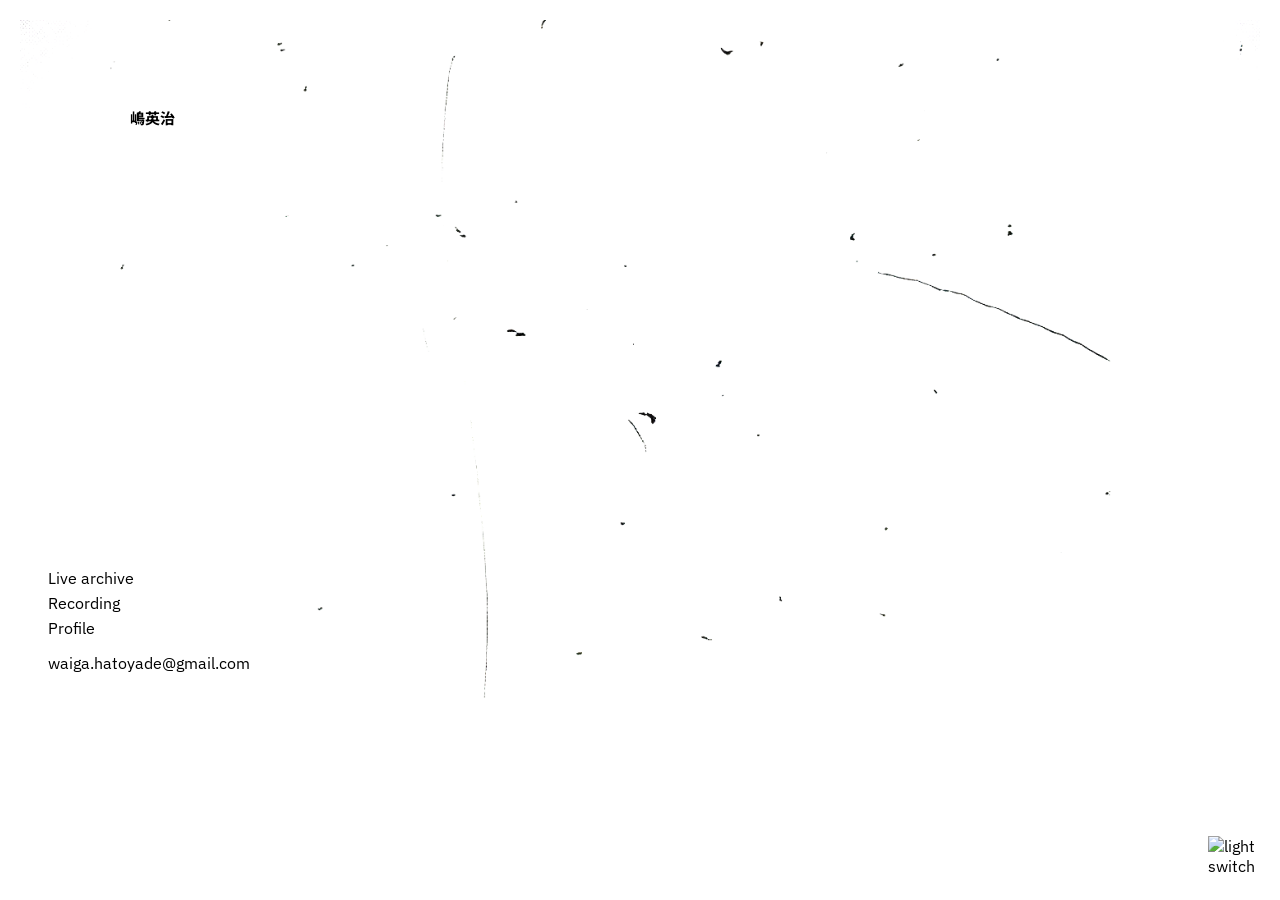
==== index.html @ 842fe7dd "Update index.html" ====
<!DOCTYPE html>
<html lang="ja">
<head>
  <meta charset="UTF-8">
  <title>嶋英治</title>
  <link href="https://fonts.googleapis.com/css2?family=IBM+Plex+Sans&family=Noto+Sans+JP&display=swap" rel="stylesheet">
  <link rel="stylesheet" href="style.css">

  <style>
    /* 中央テキスト */
   .centered-text {
  position: relative;
  margin: 450px 0px 10px 0px;
  display: flex;
  flex-direction: column;
  justify-content: flex-end; /* 高さ下寄せ */
  align-items: flex-start;   /* 左揃え */
  height: 100%;
  z-index: 2; /* 背景画像より上に表示 */
  padding: 20px;
  color: #000; /* 黒文字 */
}

h1{margin-left: 50px}

    ul {
      list-style: none;
      padding: 0;
    }

    a {
      text-decoration: none;
      color: #000;
    }

    nav a {
      margin-right: 15px;
    }

    li, p, a {
  display: block;   /* 行でまとまる */
  transition: transform 0.15s ease;
  }

li:hover,
p:hover,
a:hover {
  transform: scale(1.02);
}
a {
  display: inline-block;
  padding-left: 8px;  /* ← 好きな値に調整 */
  transition: transform 0.15s ease;
}

    .centered-text p,
    .centered-text nav {
      margin: 5px 0;
    }

    a {
      text-decoration: none;
      color: #000; /* 黒リンク */
    }

    nav a {
      margin-right: 15px;
    }

    #light-switch {
  position: fixed;
  right: 24px;
  bottom: 24px;
  width: 48px;
  cursor: pointer;
  z-index: 10;
  transition: transform 0.15s ease, opacity 0.3s ease;
}

#light-switch:hover {
  transform: scale(1.04);
}

body {
  transition: opacity 0.35s ease;
}
  </style>
</head>
<body>
  <div class="container">

    <!-- 背景画像（文字の背面） -->
    <img class="background" src="haikei.png" alt="背景画像">

    <h1 id="title" onclick="location.href='index.html';">嶋英治</h1>
    
    <!-- 中央テキスト -->
    <div class="centered-text">

      <nav>
       <p><a href="live.html">Live archive</a></p>
        <p><a href="rec.html">Recording</a></p>
       <p><a href="profile.html">Profile</a></p> 
      </nav>

      <p><a href="mailto:waiga.hatoyade@gmail.com">waiga.hatoyade@gmail.com</a></p>
    </div>

  </div>
  
<img id="light-switch" src="switch-off.png" alt="light switch">
  
  <script>
    const title = document.getElementById('title');
    const text = title.textContent;
    title.innerHTML = '';

    const maxOffset = 35; // ±35pxのランダムずれ

    for (let char of text) {
      const span = document.createElement('span');
      span.textContent = char;
      const x = Math.floor(Math.random() * (maxOffset*2+1)) - maxOffset;
      const y = Math.floor(Math.random() * (maxOffset*2+1)) - maxOffset;
      span.style.left = `${x}px`;
      span.style.top = `${y}px`;
      title.appendChild(span);
    }

<script>
  const switchBtn = document.getElementById("light-switch");

  switchBtn.addEventListener("click", () => {
    // まず画像をONに切り替える
    switchBtn.src = "switch-on.png";

    // 少し待ってから暗転 → diaryへ移動
    setTimeout(() => {
      document.body.style.opacity = "0";
    }, 80);

    setTimeout(() => {
      window.location.href = "diary.html";
    }, 430);
  });
</script>
    
  </script>
</body>
</html>
---- style.css ----
body {
      font-family: 'IBM Plex Sans', 'Noto Sans JP', sans-serif;
      margin: 0;
      padding: 20px;
      background-color: #fff; /* 白背景 */
      color: #000;           /* 黒文字 */
    }

    .container {
      position: relative;
      width: 100%;
      height: 100%;
    }

     /* 背景画像（文字の背面） */
    .background {
      position: absolute;
      top: 0;
      left: 0;
      width: 100%;
      height: 100%;
      object-fit: cover;
      z-index: 0; /* 文字より下 */
    }

     /* ランダム文字タイトル */
    h1 , h2  {
      position: relative;
      display: inline-block;
      top: 80px;
      left: 60px;
      font-size: 15px;
      line-height: 1.2;
      margin-bottom: 40px;
      cursor: pointer;
      z-index: 2; /* 背景画像より上に表示 */
      color: #000; /* 黒文字 */
    }

    h1 span, h2 span {
      position: absolute;
      display: inline-block;
    }

    #title-wrapper {
  margin-left: 80px; /* ←ここを好きに調整 */
}

#honbun {
        position: relative;
  margin-top: 220px;
  z-index: 2; /* 背景画像より上に表示 */
}

   ul {
      list-style: none;
      padding: 0;
    }

    a {
      text-decoration: none;
      color: #000;
    }

.sidebar {
  position: fixed;        /* スクロールしても固定 */
  right: 20px;            /* 右端からの距離 */
  bottom: 20px;           /* 下からの距離 → 右下固定 */

  text-align: right;      /* 文字を右端に寄せる */

  background: rgba(255, 255, 255, 0.7); /* 任意：うっすら白 */
  padding: 15px;
  border-radius: 10px;
  backdrop-filter: blur(5px);
  z-index: 9999;
}
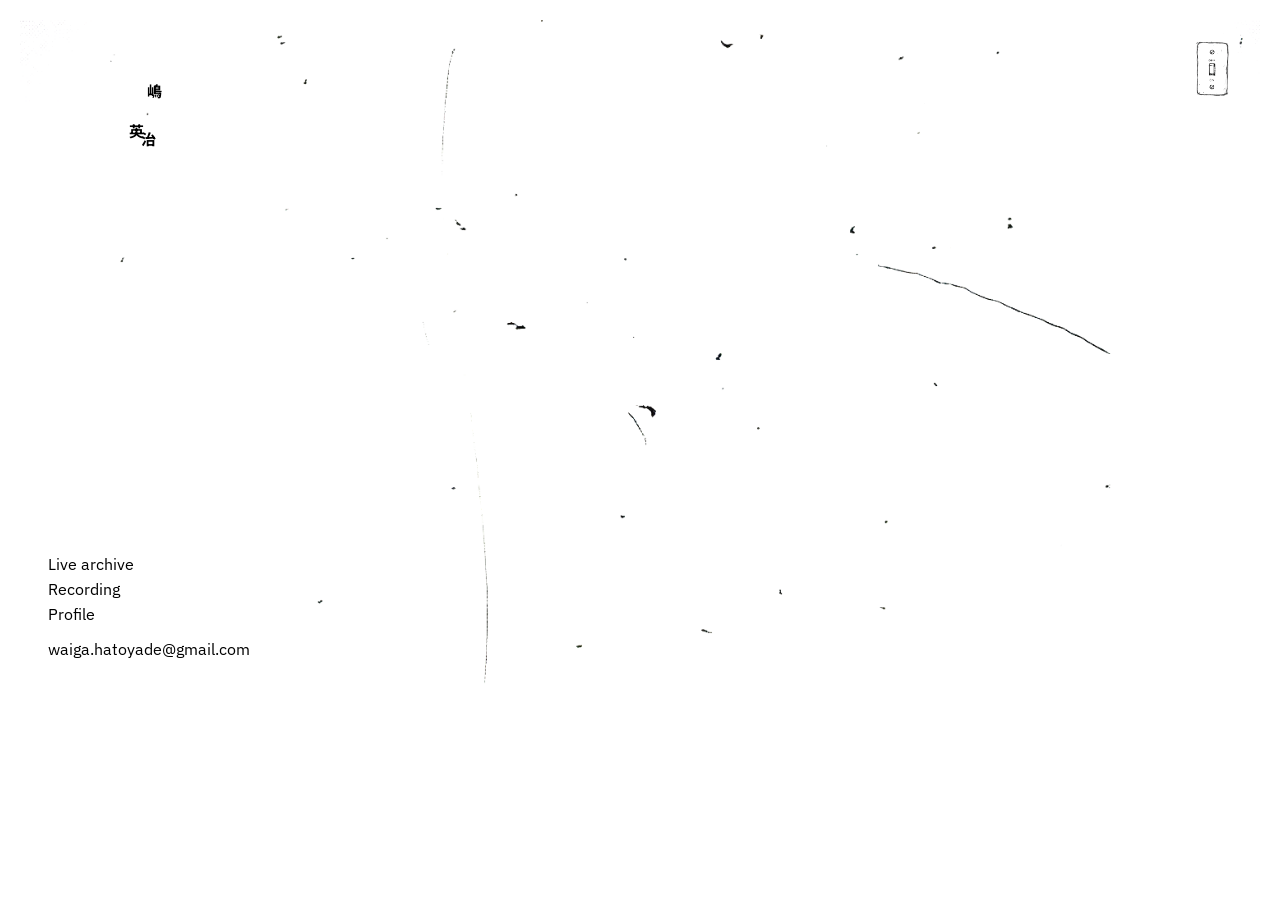
==== commit 7fec0343: "Update index.html" ====
--- a/index.html
+++ b/index.html
@@ -7,21 +7,30 @@
   <link rel="stylesheet" href="style.css">
 
   <style>
-    /* 中央テキスト */
-   .centered-text {
-  position: relative;
-  margin: 450px 0px 10px 0px;
-  display: flex;
-  flex-direction: column;
-  justify-content: flex-end; /* 高さ下寄せ */
-  align-items: flex-start;   /* 左揃え */
-  height: 100%;
-  z-index: 2; /* 背景画像より上に表示 */
-  padding: 20px;
-  color: #000; /* 黒文字 */
-}
+    .centered-text {
+      position: relative;
+      margin: 450px 0px 10px 0px;
+      display: flex;
+      flex-direction: column;
+      justify-content: flex-end;
+      align-items: flex-start;
+      height: 100%;
+      z-index: 2;
+      padding: 20px;
+      color: #000;
+    }
 
-h1{margin-left: 50px}
+    h1 {
+      margin-left: 50px;
+      position: relative;
+      display: inline-block;
+      line-height: 1.2;
+    }
+
+    h1 span {
+      position: absolute;
+      display: inline-block;
+    }
 
     ul {
       list-style: none;
@@ -31,6 +40,9 @@
     a {
       text-decoration: none;
       color: #000;
+      display: inline-block;
+      padding-left: 8px;
+      transition: transform 0.15s ease;
     }
 
     nav a {
@@ -38,113 +50,90 @@
     }
 
     li, p, a {
-  display: block;   /* 行でまとまる */
-  transition: transform 0.15s ease;
-  }
+      display: block;
+      transition: transform 0.15s ease;
+    }
 
-li:hover,
-p:hover,
-a:hover {
-  transform: scale(1.02);
-}
-a {
-  display: inline-block;
-  padding-left: 8px;  /* ← 好きな値に調整 */
-  transition: transform 0.15s ease;
-}
+    li:hover,
+    p:hover,
+    a:hover {
+      transform: scale(1.02);
+    }
 
     .centered-text p,
     .centered-text nav {
       margin: 5px 0;
     }
 
-    a {
-      text-decoration: none;
-      color: #000; /* 黒リンク */
+    #light-switch {
+      position: fixed;
+      right: 24px;
+      top: 24px;
+      width: 90px;
+      cursor: pointer;
+      z-index: 10;
+      transition: transform 0.15s ease, opacity 0.3s ease;
     }
 
-    nav a {
-      margin-right: 15px;
+    #light-switch:hover {
+      transform: scale(1.04);
     }
 
-    #light-switch {
-  position: fixed;
-  right: 24px;
-  bottom: 24px;
-  width: 48px;
-  cursor: pointer;
-  z-index: 10;
-  transition: transform 0.15s ease, opacity 0.3s ease;
-}
-
-#light-switch:hover {
-  transform: scale(1.04);
-}
-
-body {
-  transition: opacity 0.35s ease;
-}
+    body {
+      transition: opacity 0.35s ease;
+    }
   </style>
 </head>
 <body>
   <div class="container">
 
-    <!-- 背景画像（文字の背面） -->
     <img class="background" src="haikei.png" alt="背景画像">
 
     <h1 id="title" onclick="location.href='index.html';">嶋英治</h1>
-    
-    <!-- 中央テキスト -->
+
     <div class="centered-text">
-
       <nav>
-       <p><a href="live.html">Live archive</a></p>
+        <p><a href="live.html">Live archive</a></p>
         <p><a href="rec.html">Recording</a></p>
-       <p><a href="profile.html">Profile</a></p> 
+        <p><a href="profile.html">Profile</a></p>
       </nav>
 
       <p><a href="mailto:waiga.hatoyade@gmail.com">waiga.hatoyade@gmail.com</a></p>
     </div>
+  </div>
 
-  </div>
-  
-<img id="light-switch" src="switch-off.png" alt="light switch">
-  
+  <img id="light-switch" src="switch-off.png" alt="light switch">
+
   <script>
     const title = document.getElementById('title');
     const text = title.textContent;
     title.innerHTML = '';
 
-    const maxOffset = 35; // ±35pxのランダムずれ
+    const maxOffset = 35;
 
     for (let char of text) {
       const span = document.createElement('span');
       span.textContent = char;
-      const x = Math.floor(Math.random() * (maxOffset*2+1)) - maxOffset;
-      const y = Math.floor(Math.random() * (maxOffset*2+1)) - maxOffset;
+      const x = Math.floor(Math.random() * (maxOffset * 2 + 1)) - maxOffset;
+      const y = Math.floor(Math.random() * (maxOffset * 2 + 1)) - maxOffset;
       span.style.left = `${x}px`;
       span.style.top = `${y}px`;
       title.appendChild(span);
     }
 
-<script>
-  const switchBtn = document.getElementById("light-switch");
+    const switchBtn = document.getElementById("light-switch");
 
-  switchBtn.addEventListener("click", () => {
-    // まず画像をONに切り替える
-    switchBtn.src = "switch-on.png";
+    switchBtn.addEventListener("click", () => {
+      switchBtn.src = "switch-on.png";
 
-    // 少し待ってから暗転 → diaryへ移動
-    setTimeout(() => {
-      document.body.style.opacity = "0";
-    }, 80);
+      setTimeout(() => {
+        document.body.style.opacity = "0";
+      }, 80);
 
-    setTimeout(() => {
-      window.location.href = "diary.html";
-    }, 430);
-  });
-</script>
-    
+      setTimeout(() => {
+        window.location.href = "diary.html";
+      }, 430);
+    });
   </script>
 </body>
 </html>
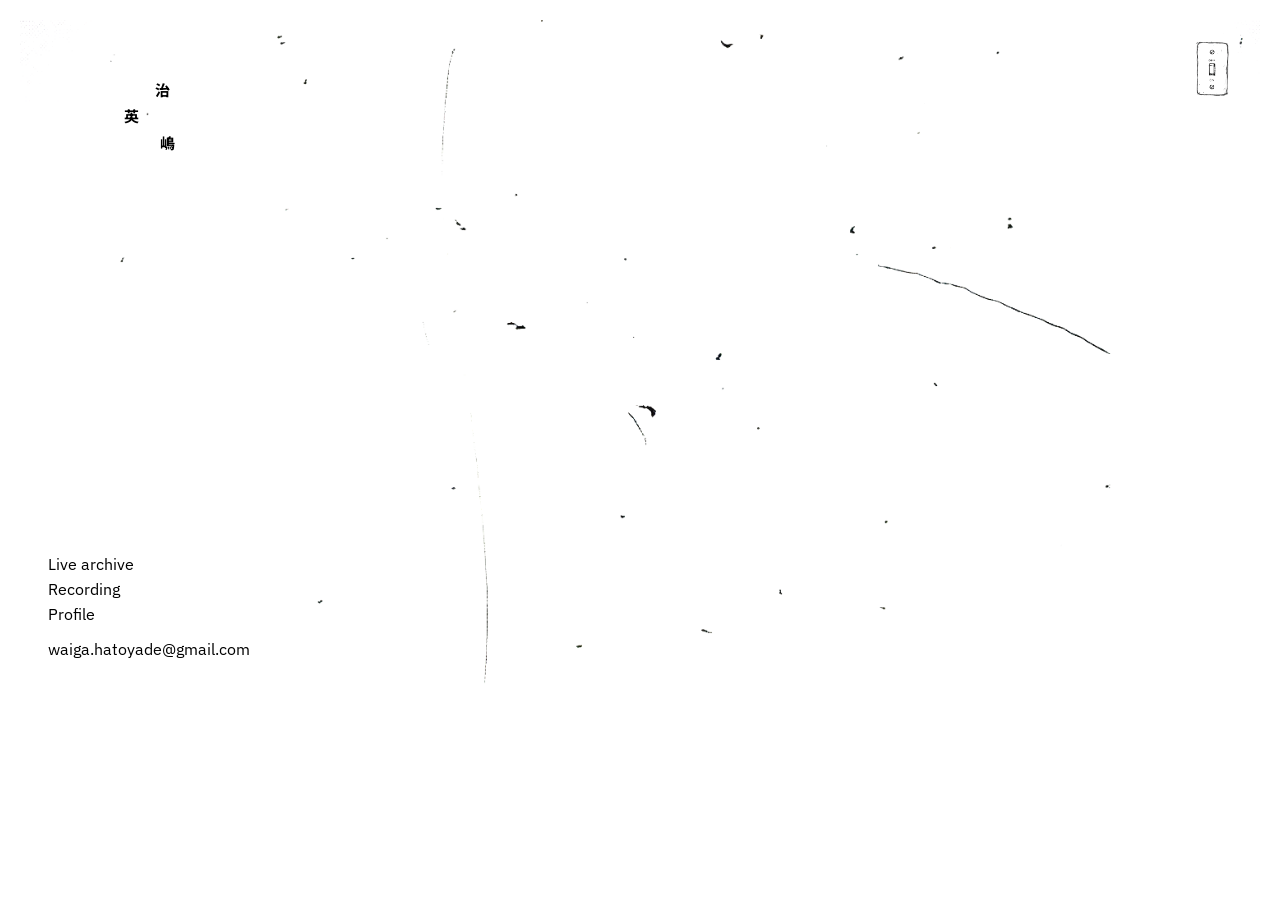
==== commit 67f236e1: "Update index.html" ====
--- a/index.html
+++ b/index.html
@@ -104,36 +104,50 @@
 
   <img id="light-switch" src="switch-off.png" alt="light switch">
 
-  <script>
-    const title = document.getElementById('title');
-    const text = title.textContent;
-    title.innerHTML = '';
+<script>
+  const title = document.getElementById('title');
+  const text = title.textContent;
+  title.innerHTML = '';
 
-    const maxOffset = 35;
+  const maxOffset = 35;
 
-    for (let char of text) {
-      const span = document.createElement('span');
-      span.textContent = char;
-      const x = Math.floor(Math.random() * (maxOffset * 2 + 1)) - maxOffset;
-      const y = Math.floor(Math.random() * (maxOffset * 2 + 1)) - maxOffset;
-      span.style.left = `${x}px`;
-      span.style.top = `${y}px`;
-      title.appendChild(span);
-    }
+  for (let char of text) {
+    const span = document.createElement('span');
+    span.textContent = char;
+    const x = Math.floor(Math.random() * (maxOffset * 2 + 1)) - maxOffset;
+    const y = Math.floor(Math.random() * (maxOffset * 2 + 1)) - maxOffset;
+    span.style.left = `${x}px`;
+    span.style.top = `${y}px`;
+    title.appendChild(span);
+  }
 
-    const switchBtn = document.getElementById("light-switch");
+  const switchBtn = document.getElementById("light-switch");
+  const fadeOverlay = document.getElementById("fade-overlay");
+  const switchSound = document.getElementById("switch-sound");
 
-    switchBtn.addEventListener("click", () => {
-      switchBtn.src = "switch-on.png";
+  switchBtn.addEventListener("click", () => {
+    switchBtn.src = "switch-on.png";
 
-      setTimeout(() => {
-        document.body.style.opacity = "0";
-      }, 80);
+    // 音を鳴らす
+    switchSound.currentTime = 0;
+    switchSound.play();
 
-      setTimeout(() => {
-        window.location.href = "diary.html";
-      }, 430);
-    });
-  </script>
+    // 少し待って暗転
+    setTimeout(() => {
+      fadeOverlay.style.opacity = "1";
+    }, 80);
+
+    // 遷移
+    setTimeout(() => {
+      window.location.href = "diary.html";
+    }, 430);
+  });
+
+  // 「戻る」で戻ってきた時のリセット
+  window.addEventListener("pageshow", () => {
+    fadeOverlay.style.opacity = "0";
+    switchBtn.src = "switch-off.png";
+  });
+</script>
 </body>
 </html>
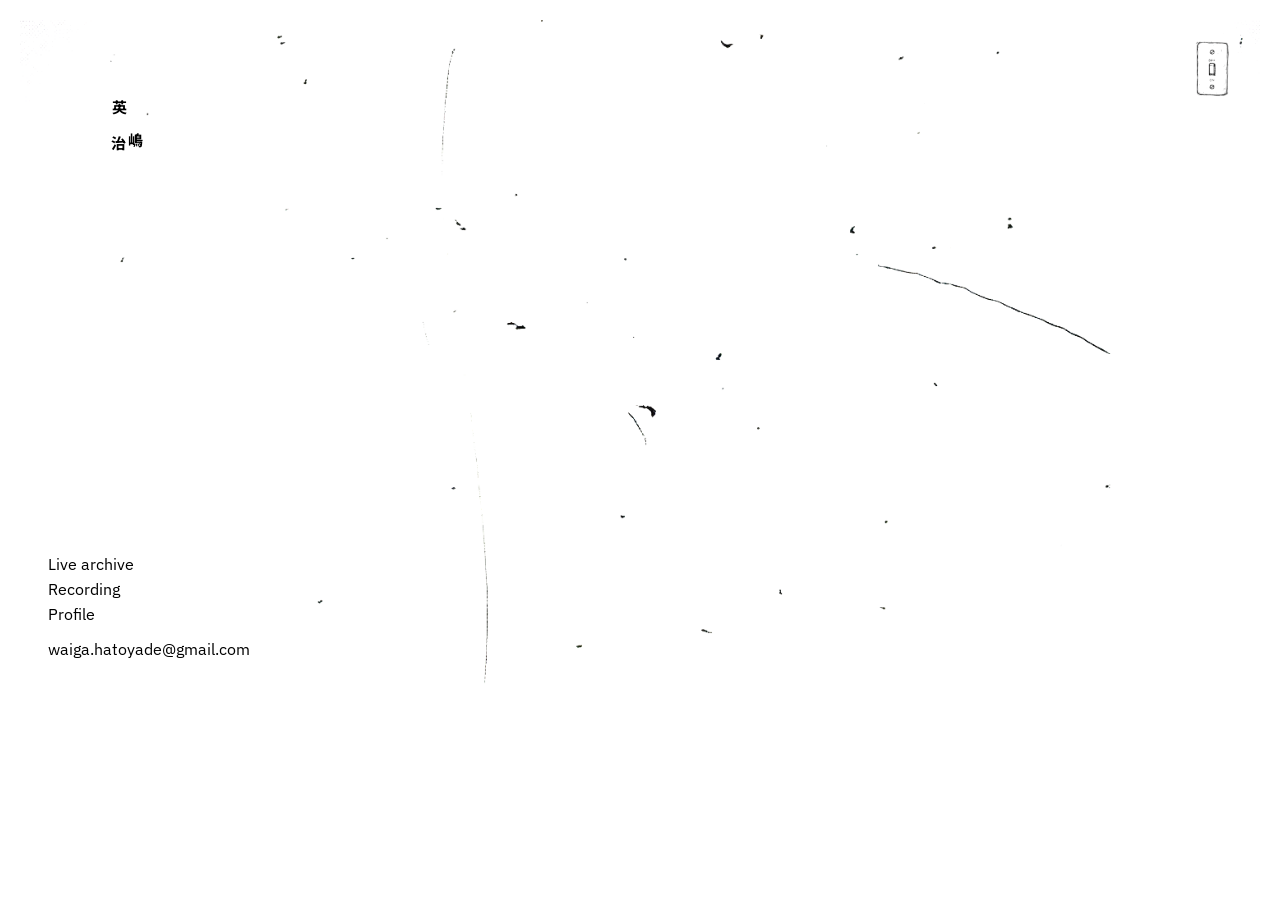
==== commit 7041bbc1: "Update index.html" ====
--- a/index.html
+++ b/index.html
@@ -71,7 +71,7 @@
       top: 24px;
       width: 90px;
       cursor: pointer;
-      z-index: 10;
+      z-index: 1000;
       transition: transform 0.15s ease, opacity 0.3s ease;
     }
 
@@ -79,14 +79,19 @@
       transform: scale(1.04);
     }
 
-    body {
+    #fade-overlay {
+      position: fixed;
+      inset: 0;
+      background: #000;
+      opacity: 0;
+      pointer-events: none;
+      z-index: 999;
       transition: opacity 0.35s ease;
     }
   </style>
 </head>
 <body>
   <div class="container">
-
     <img class="background" src="haikei.png" alt="背景画像">
 
     <h1 id="title" onclick="location.href='index.html';">嶋英治</h1>
@@ -103,51 +108,51 @@
   </div>
 
   <img id="light-switch" src="switch-off.png" alt="light switch">
+  <div id="fade-overlay"></div>
+  <audio id="switch-sound" src="switch.mp3" preload="auto"></audio>
 
-<script>
-  const title = document.getElementById('title');
-  const text = title.textContent;
-  title.innerHTML = '';
+  <script>
+    const title = document.getElementById('title');
+    const text = title.textContent;
+    title.innerHTML = '';
 
-  const maxOffset = 35;
+    const maxOffset = 35;
 
-  for (let char of text) {
-    const span = document.createElement('span');
-    span.textContent = char;
-    const x = Math.floor(Math.random() * (maxOffset * 2 + 1)) - maxOffset;
-    const y = Math.floor(Math.random() * (maxOffset * 2 + 1)) - maxOffset;
-    span.style.left = `${x}px`;
-    span.style.top = `${y}px`;
-    title.appendChild(span);
-  }
+    for (let char of text) {
+      const span = document.createElement('span');
+      span.textContent = char;
+      const x = Math.floor(Math.random() * (maxOffset * 2 + 1)) - maxOffset;
+      const y = Math.floor(Math.random() * (maxOffset * 2 + 1)) - maxOffset;
+      span.style.left = `${x}px`;
+      span.style.top = `${y}px`;
+      title.appendChild(span);
+    }
 
-  const switchBtn = document.getElementById("light-switch");
-  const fadeOverlay = document.getElementById("fade-overlay");
-  const switchSound = document.getElementById("switch-sound");
+    const switchBtn = document.getElementById("light-switch");
+    const fadeOverlay = document.getElementById("fade-overlay");
+    const switchSound = document.getElementById("switch-sound");
 
-  switchBtn.addEventListener("click", () => {
-    switchBtn.src = "switch-on.png";
+    switchBtn.addEventListener("click", () => {
+      switchBtn.src = "switch-on.png";
 
-    // 音を鳴らす
-    switchSound.currentTime = 0;
-    switchSound.play();
+      if (switchSound) {
+        switchSound.currentTime = 0;
+        switchSound.play().catch(() => {});
+      }
 
-    // 少し待って暗転
-    setTimeout(() => {
-      fadeOverlay.style.opacity = "1";
-    }, 80);
+      setTimeout(() => {
+        fadeOverlay.style.opacity = "1";
+      }, 80);
 
-    // 遷移
-    setTimeout(() => {
-      window.location.href = "diary.html";
-    }, 430);
-  });
+      setTimeout(() => {
+        window.location.href = "diary.html";
+      }, 430);
+    });
 
-  // 「戻る」で戻ってきた時のリセット
-  window.addEventListener("pageshow", () => {
-    fadeOverlay.style.opacity = "0";
-    switchBtn.src = "switch-off.png";
-  });
-</script>
+    window.addEventListener("pageshow", () => {
+      fadeOverlay.style.opacity = "0";
+      switchBtn.src = "switch-off.png";
+    });
+  </script>
 </body>
 </html>
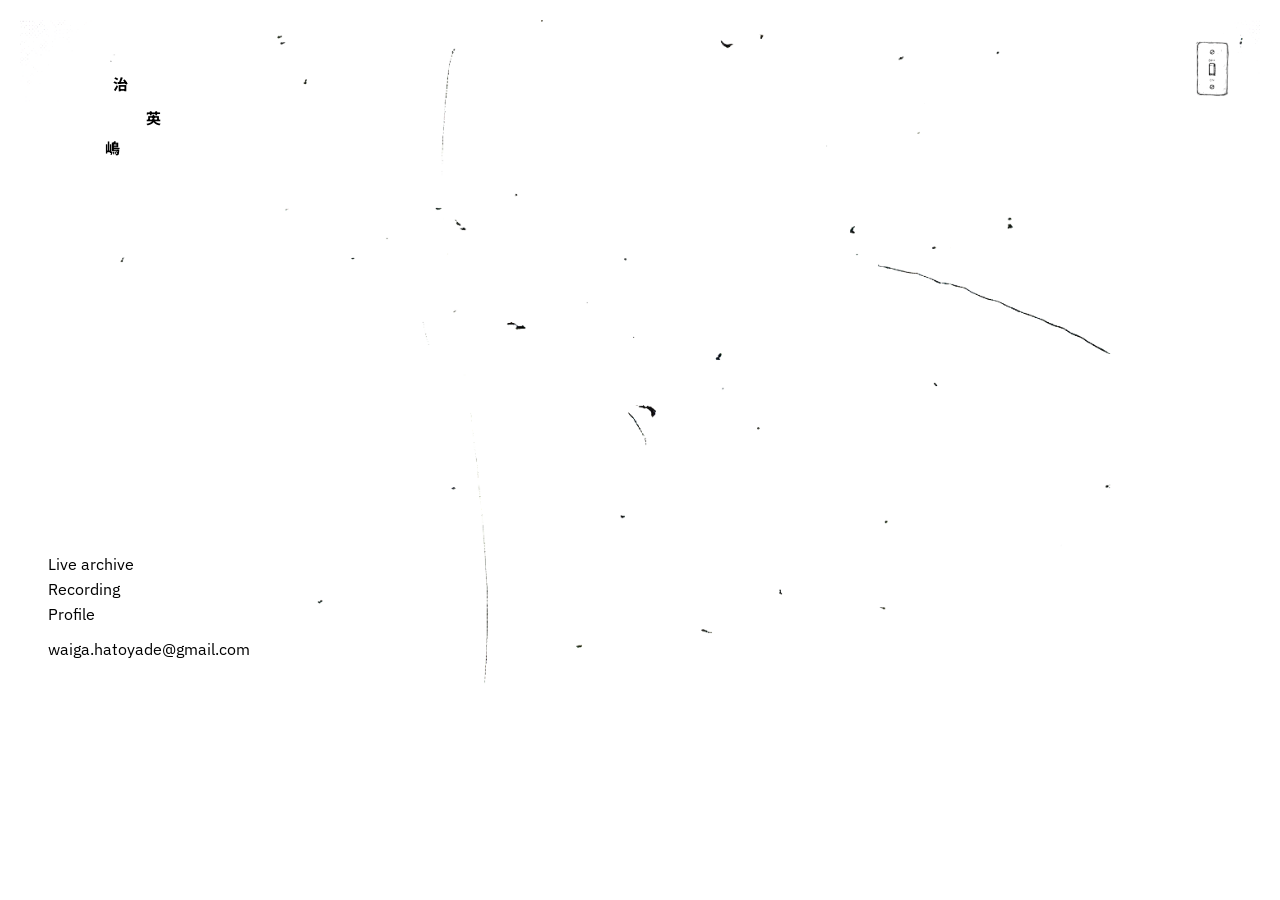
==== commit 565eec28: "Update index.html" ====
--- a/index.html
+++ b/index.html
@@ -71,7 +71,7 @@
       top: 24px;
       width: 90px;
       cursor: pointer;
-      z-index: 1000;
+      z-index: 999;
       transition: transform 0.15s ease, opacity 0.3s ease;
     }
 
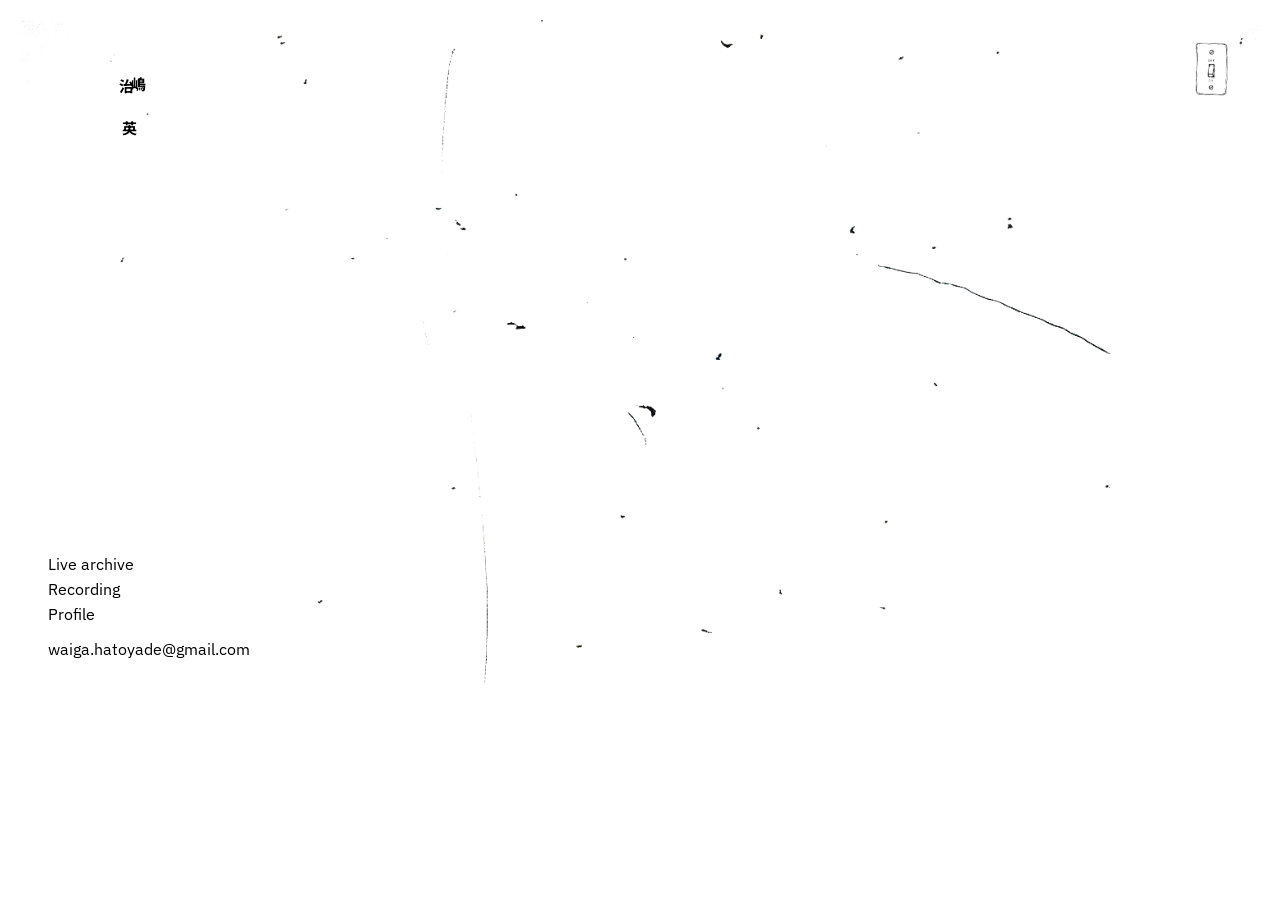
==== commit 8185a9bb: "Update index.html" ====
--- a/index.html
+++ b/index.html
@@ -133,7 +133,7 @@
     const switchSound = document.getElementById("switch-sound");
 
     switchBtn.addEventListener("click", () => {
-      switchBtn.src = "switch-on.png";
+      switchBtn.src = "switch-off.png";
 
       if (switchSound) {
         switchSound.currentTime = 0;
@@ -151,7 +151,7 @@
 
     window.addEventListener("pageshow", () => {
       fadeOverlay.style.opacity = "0";
-      switchBtn.src = "switch-off.png";
+      switchBtn.src = "switch-on.png";
     });
   </script>
 </body>
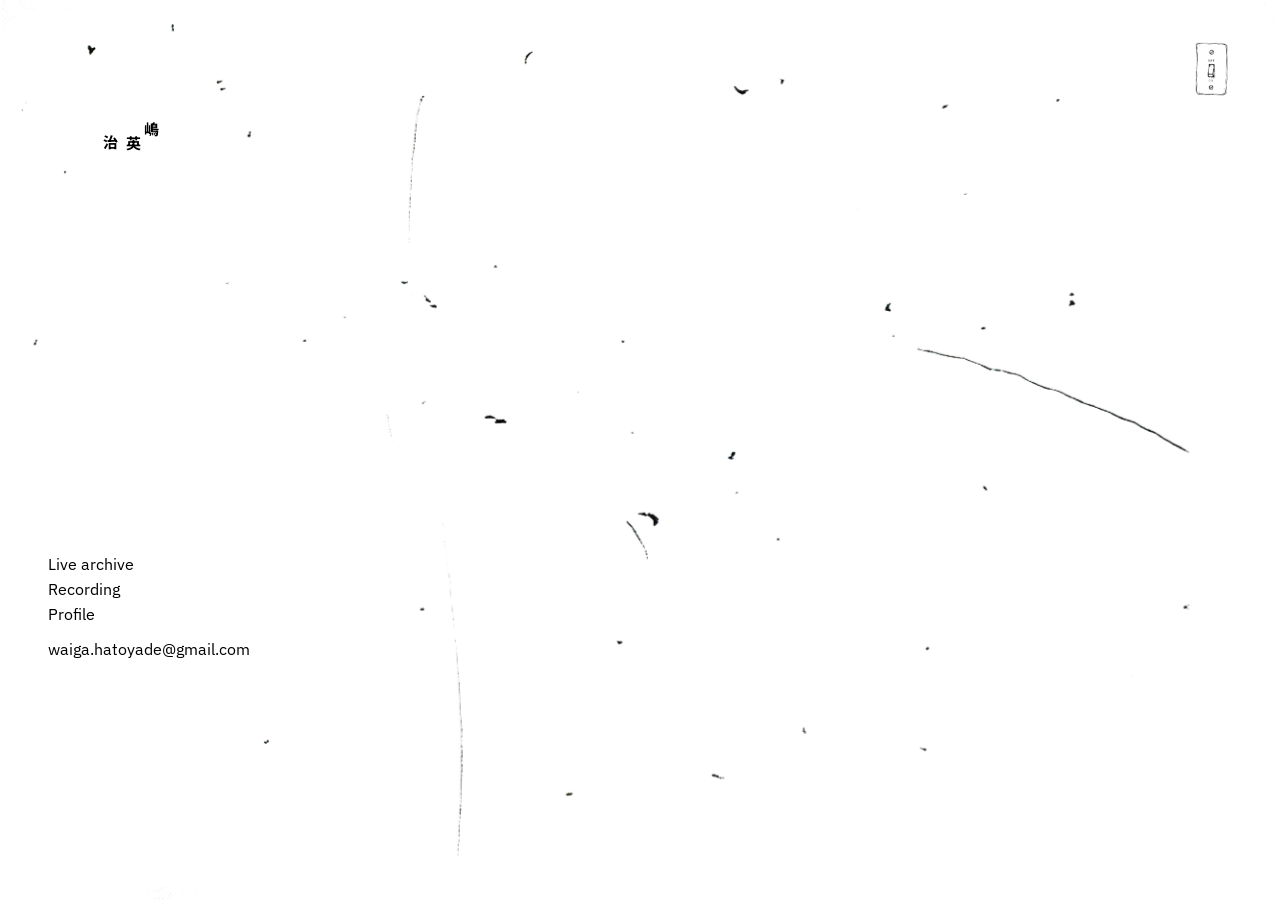
==== commit cdbb5a54: "背景画像を live / profile / rec にも表示し、縦長画面用の背景を追加 - haikei-sp.webp（縦長画面＝スマホ用）を追加し、縦長の画面ではこちらを表示 - index /" ====
--- a/index.html
+++ b/index.html
@@ -92,7 +92,10 @@
 </head>
 <body>
   <div class="container">
-    <img class="background" src="haikei.png" alt="背景画像">
+    <picture>
+      <source media="(orientation: portrait)" srcset="haikei-sp.webp">
+      <img class="page-bg" src="haikei.png" alt="背景画像">
+    </picture>
 
     <h1 id="title" onclick="location.href='index.html';">嶋英治</h1>
 
--- a/style.css
+++ b/style.css
@@ -75,3 +75,14 @@
   backdrop-filter: blur(5px);
   z-index: 9999;
 }
+
+/* 各ページの背景画像（画面に固定、文字の背面） */
+.page-bg {
+  position: fixed;
+  inset: 0;
+  width: 100%;
+  height: 100%;
+  object-fit: cover;
+  z-index: -1;
+  pointer-events: none;
+}
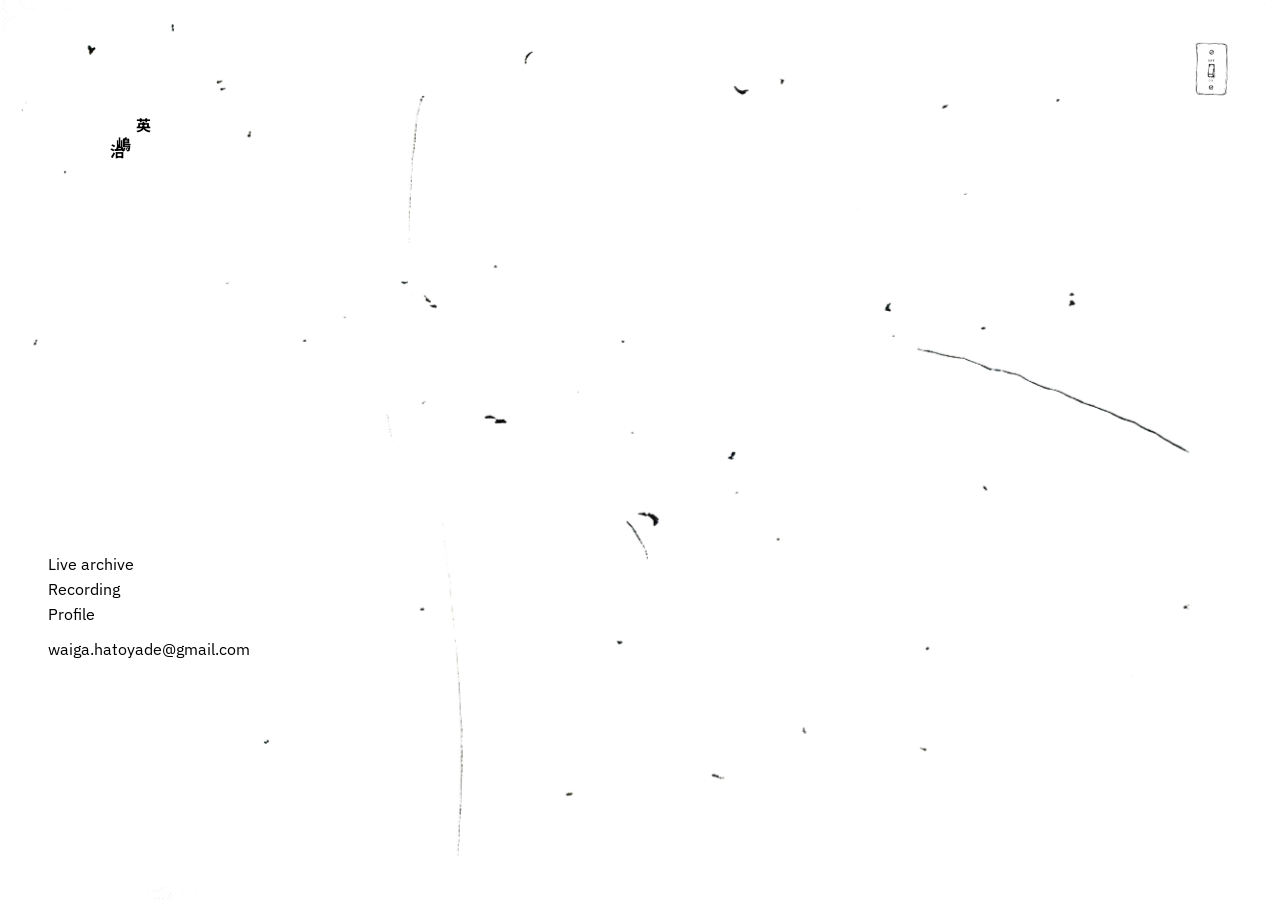
==== commit 3bf31dc2: "index: スマホではメニューを左下に固定して大きく - viewport を追加（スマホでPC幅のまま縮小表示されていたのを解消） - 画面幅600px以下: メニュー24px・メール14pxで左" ====
--- a/index.html
+++ b/index.html
@@ -2,6 +2,7 @@
 <html lang="ja">
 <head>
   <meta charset="UTF-8">
+  <meta name="viewport" content="width=device-width, initial-scale=1">
   <title>嶋英治</title>
   <link href="https://fonts.googleapis.com/css2?family=IBM+Plex+Sans&family=Noto+Sans+JP&display=swap" rel="stylesheet">
   <link rel="stylesheet" href="style.css">
@@ -88,6 +89,35 @@
       z-index: 999;
       transition: opacity 0.35s ease;
     }
+
+    /* スマホ：メニューを左下に固定して大きく */
+    @media (max-width: 600px) {
+      .centered-text {
+        position: fixed;
+        left: 16px;
+        bottom: calc(28px + env(safe-area-inset-bottom));
+        margin: 0;
+        padding: 0;
+        height: auto;
+      }
+      .centered-text nav a {
+        padding-left: 0;
+        font-size: 24px;
+        line-height: 1.5;
+      }
+      .centered-text > p {
+        margin-top: 14px;
+      }
+      .centered-text > p a {
+        padding-left: 0;
+        font-size: 14px;
+      }
+      #light-switch {
+        right: 16px;
+        top: 16px;
+        width: 60px;
+      }
+    }
   </style>
 </head>
 <body>
